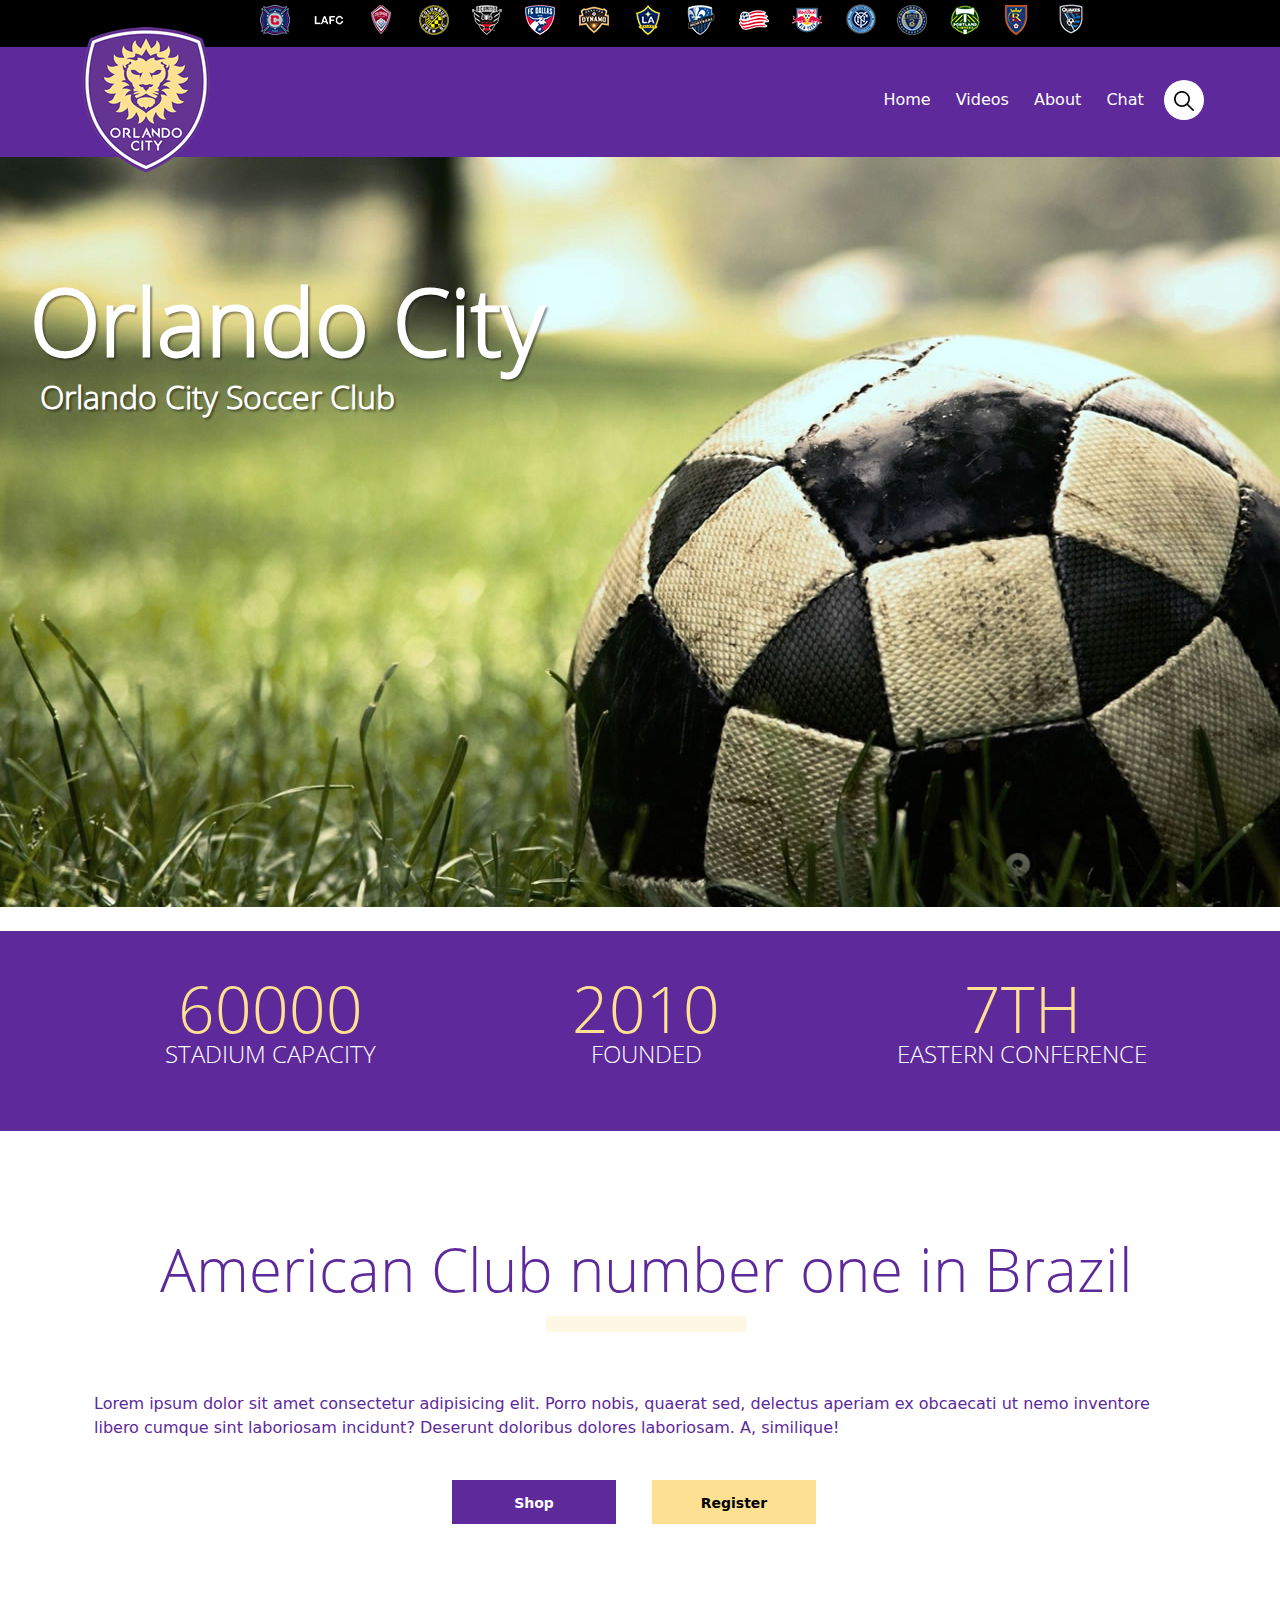
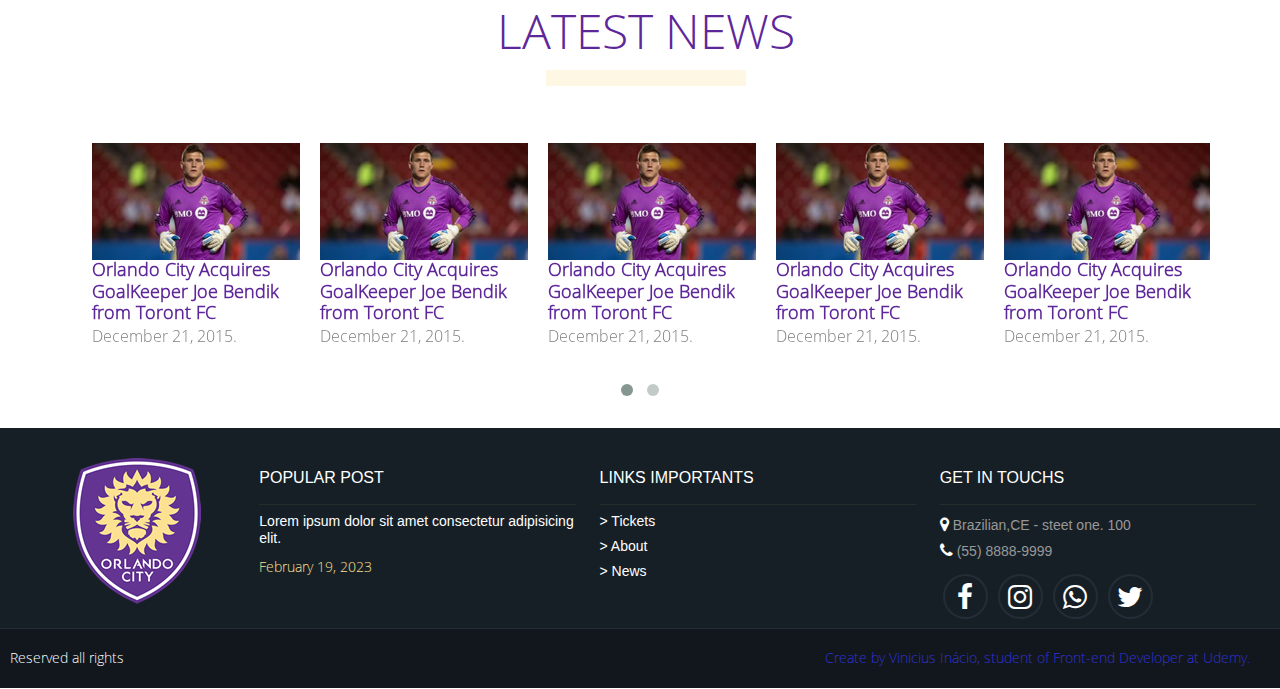
==== html/index.html @ a0ed49b6 "Initial commit" ====
<!DOCTYPE html>
<html lang="pt-br">
    <head>
        <meta charset="UTF-8">
        <meta http-equiv="X-UA-Compatible" content="IE=edge">
        <meta name="viewport" content="width=device-width, initial-scale=1.0">
        <link rel="stylesheet" href="../bootstrap/css/bootstrap.min.css">
        <link rel="stylesheet" href="/bootstrap/owl-carousel/owl-carousel/owl.carousel.css">
        <link rel="stylesheet" href="/bootstrap/owl-carousel/owl-carousel/owl.theme.css">
        <link rel="stylesheet" href="https://cdnjs.cloudflare.com/ajax/libs/font-awesome/4.7.0/css/font-awesome.min.css">
        <link rel="stylesheet" href="../css/style.css">
        <link rel="shortcut icon" href="../lib/img/orlando-logo.ico" type="image/x-icon">
        <title>Orlando City</title>
    </head>
        <body> 

                <header>

                            <div class="header-black">
                                <div class="container">
                                    <ul >
                                        <li class="clube-01"><a href="#"></a></li>
                                        <li class="clube-02"><a href="#"></a></li>
                                        <li class="clube-03"><a href="#"></a></li>
                                        <li class="clube-04"><a href="#"></a></li>
                                        <li class="clube-05"><a href="#"></a></li>
                                        <li class="clube-06"><a href="#"></a></li>
                                        <li class="clube-07"><a href="#"></a></li>
                                        <li class="clube-08"><a href="#"></a></li>
                                        <li class="clube-09"><a href="#"></a></li>
                                        <li class="clube-10"><a href="#"></a></li>
                                        <li class="clube-11"><a href="#"></a></li>
                                        <li class="clube-12"><a href="#"></a></li>
                                        <li class="clube-13"><a href="#"></a></li>
                                        <li class="clube-14"><a href="#"></a></li>
                                        <li class="clube-15"><a href="#"></a></li>
                                        <li class="clube-16"><a href="#"></a></li>
                                    </ul>
                                    
                                </div>
                            </div>

                            <div class="container">
                                <img id="logo" src="/lib/img/orlando-logo.png" alt="LogoTipo">
                            </div>

                    
                           <nav >
                                <ul id="menu">
                                    <li><a href="">Home</a></li>
                                      <li><a href="videos.html">Videos</a></li>
                                    <li><a href="">About</a></li>
                                    <li><a href="">Chat</a></li>
                                    <li id="search">
                                        <div class="search-box">
                                            <input type="text" class="search-text" placeholder="Search">
                                            <a href="" class="search-btn">
                                                  <img src="/lib/img/loupe.png" alt="SearchImage" height="20px" width="20px" >
                                            </a>
                                        </div>
                                    </li>
                                </ul>
                           </nav>

                </header>

                <section>

                    <div id="banner">
                        <h1>Orlando City  <small>Orlando City Soccer Club</small></h1>
                    </div><!--closed #banner-->
                    <br>
                    <div id="estatistics">
                        <div class="container">
                            <div class="row text-center"">
                                <div class="col-md-4">
                                    <p>60000<small>Stadium Capacity</small></p>
                                </div>
                                <div class="col-md-4">
                                    <p>2010<small>Founded</small></p>
                                </div>
                                <div class="col-md-4">
                                    <p>7th<small>Eastern Conference</small></p>
                                </div>
                            
                            </div>
                        </div> <!--closed .container-->
                    </div> <!-- closed #estatistics-->

                    <div class="container">
                        <div id="call-to-action">
                            <div class="row text-center">
                                <h2>American Club number one in Brazil</h2>
                                <hr>
                            
                            </div>

                            <div class="row">
                                <p>Lorem ipsum dolor sit amet consectetur adipisicing elit. Porro nobis, quaerat sed, 
                                    delectus aperiam ex obcaecati ut nemo inventore libero
                                    cumque sint laboriosam incidunt? 
                                    Deserunt doloribus dolores laboriosam. A, similique!
                                </p>
                            </div>

                            <div class="row row-max-400" id="btns">
                                <div class="col-md-6">
                                    <a href="#" id="btn-purple" class="btn btn-primary btn-sm"><strong>Shop</strong></a>
                                </div><!--SHOP-->
                                <div class="col-md-6">
                                    <a href="#" id="btn-yellow" class="btn btn-primary btn-sm"><strong>Register</strong></a>
                                </div><!--REGISTER-->
                            </div>

                        </div> <!--call-to-action-->
                    </div> <!--container-->

                    <div id="news" class="container">

                        <div class="row text-center">
                            <h2>LATEST NEWS</h2>
                            <hr>
                        </div>

                        <div class="row thumbnails owl-carousel">

                            <div class="items">

                                <div class="item-inner">
                                    <img src="../lib/img/noticia-thumb.jpg" alt="noticia">
                                    <h3>Orlando City Acquires GoalKeeper Joe Bendik from Toront FC</h3>
                                    <time>December 21, 2015.</time>
                                </div><!--item-inner-->

                            </div>

                            <div class="items">

                                <div class="item-inner">
                                    <img src="../lib/img/noticia-thumb.jpg" alt="noticia">
                                    <h3>Orlando City Acquires GoalKeeper Joe Bendik from Toront FC</h3>
                                    <time>December 21, 2015.</time>
                                </div><!--item-inner-->

                            </div>

                            <div class="items">

                                <div class="item-inner">
                                    <img src="../lib/img/noticia-thumb.jpg" alt="noticia">
                                    <h3>Orlando City Acquires GoalKeeper Joe Bendik from Toront FC</h3>
                                    <time>December 21, 2015.</time>
                                </div><!--item-inner-->

                            </div>

                            <div class="items">

                                <div class="item-inner">
                                    <img src="../lib/img/noticia-thumb.jpg" alt="noticia">
                                    <h3>Orlando City Acquires GoalKeeper Joe Bendik from Toront FC</h3>
                                    <time>December 21, 2015.</time>
                                </div><!--item-inner-->

                            </div>

                            <div class="items">

                                <div class="item-inner">
                                    <img src="../lib/img/noticia-thumb.jpg" alt="noticia">
                                    <h3>Orlando City Acquires GoalKeeper Joe Bendik from Toront FC</h3>
                                    <time>December 21, 2015.</time>
                                </div><!--item-inner-->

                            </div>

                            <div class="items">

                                <div class="item-inner">
                                    <img src="../lib/img/noticia-thumb.jpg" alt="noticia">
                                    <h3>Orlando City Acquires GoalKeeper Joe Bendik from Toront FC</h3>
                                    <time>December 21, 2015.</time>
                                </div><!--item-inner-->

                            </div>

                            <div class="items">

                                <div class="item-inner">
                                    <img src="../lib/img/noticia-thumb.jpg" alt="noticia">
                                    <h3>Orlando City Acquires GoalKeeper Joe Bendik from Toront FC</h3>
                                    <time>December 21, 2015.</time>
                                </div><!--item-inner-->

                            </div>

                            <div class="items">

                                <div class="item-inner">
                                    <img src="../lib/img/noticia-thumb.jpg" alt="noticia">
                                    <h3>Orlando City Acquires GoalKeeper Joe Bendik from Toront FC</h3>
                                    <time>December 21, 2015.</time>
                                </div><!--item-inner-->

                            </div>
                            
                           
                        </div><!-- row thumbnails owl-carousel -->
                        
                    </div><!-- news container-->




                </section>

                <footer class="row">

                    <div  class="container" id="large">
                       
                        <div class="row">
                            <div class="col-md-2">

                                <img class="logo" src="/lib/img/orlando-logo.png" alt="LogoTipo">

                            </div><!--col-md-2 img-->

                            <div class="col-md-10">

                                <div class="row" id="col-10">
                                    <div class="row cols">
                                        <div class="col-md-4 col-1">
                                            <h4>Popular Post</h4>

                                            <ul class="list-unstyled">
                                                <li>
                                                    <h5>Lorem ipsum dolor sit amet consectetur adipisicing elit.</h5>
                                                    <time>February 19, 2023</time>
                                                    
                                                </li>
                                            </ul>

                                        </div>
                                        <div class="col-md-4 col-2">
                                            <h4>Links importants</h4>

                                            <ul class="list-unstyled">
                                                
                                                <li><a href="#"><h5>> Tickets</a></h5></li>
                                                <li><a href="#"><h5>> About</a></h5></li>
                                                <li><a href="#"><h5>> News</a></h5></li>

                                            </ul>
                                        </div>
                                        <div class="col-md-4 col-3">
                                            <h4>get in touchs</h4>
                                            <ul class="list-unstyled loc_phone">
                                                <address>
                                                    <div id="i_location"><i class="fa fa-map-marker"></i><a href="#"> Brazilian,CE - steet one. 100</a></div>
                                                </address>
                                                <li>
                                                    <div class="i_phone"><i class="fa fa-phone" aria-hidden="true"></i><a href="#"> (55) 8888-9999</a></div>
                                                </li>
                                            </ul>
                                                <ul class="list-unstyled list-socials">
                                                    <li>
                                                        <a href="#" target="_blank"><i class="fa fa-facebook fa-2x"></i></a>
                                                    </li>
                                                    <li>
                                                        <a href="#" target="_blank"><i class="fa fa-instagram fa-2x"></i></a>
                                                    </li>
                                                    <li>
                                                        <a href="#" target="_blank"><i class="fa fa-whatsapp fa-2x"></i></a>
                                                    </li>
                                                    <li>
                                                        <a href="#" target="_blank"><i class="fa fa-twitter fa-2x"></i></a>
                                                    </li>
                                                </ul>
                                        </div> 
                                    </div> <!--.cols-->
                                </div>

                            </div> <!--col-md-10-->
                        </div>

                    </div>

                    <div  id="small">

                        <div>
                            <p id="p_left"> Reserved all rights </p>
                            <p id="p_right"> Create by Vinicius Inácio, student of Front-end Developer at Udemy. </p>
                        </div>

                    </div>

                </footer>

                <script src="/bootstrap/js/jquery-3.6.3.min.js"></script>
                <script src="/bootstrap/owl-carousel/owl-carousel/owl.carousel.min.js"></script>
                <script src="/bootstrap/js/bootstrap.min.js"></script>
                <script src="/bootstrap/js/efeito.js"></script>
                
        </body>
</html>
---- css/style.css ----
@import url('https://fonts.googleapis.com/css2?family=Open+Sans&display=swap');
@import url('https://fonts.googleapis.com/css2?family=Open+Sans:wght@300&display=swap');

@font-face {
   font-family: 'OpenSans-Light';
   src: url("../lib/fonts/OpenSans-Light.ttf");
}
body{
   padding: 0;
   margin: 0;
}
header {
width: 100%;
height: 157px;
background-color: #5e299a;
z-index: 2;
position: relative;
}
#header_videos{
   margin-bottom: 100px;
}
header .container{
   position: relative;
}
header .header-black{
   height: 47px;
   background-color: black;
}
header .header-black li {
   background-image: url("../lib/img/clubs.png");
   background-repeat: no-repeat;
   display: inline-block;
   margin:4px 8px;
}
ul{
   padding-left: 170px;
}
header .header-black li a {
   width: 32px;
   height: 32px;
   display: block;
}
header .header-black li.clube-01 {
   background-position: 0px 0px;
}
header .header-black li.clube-02 {
   background-position: -48px 0px;
}
header .header-black li.clube-03 {
   background-position: -95px 0px;
}
header .header-black li.clube-04 {
   background-position: -140px 0px;
}
header .header-black li.clube-05 {
   background-position: -190px 0px;
}
header .header-black li.clube-06 {
   background-position: -240px 0px;
}
header .header-black li.clube-07 {
   background-position: -289px 0px;
}
header .header-black li.clube-08 {
   background-position: -335px 0px;
}
header .header-black li.clube-09 {
   background-position: -380px 0px;
}
header .header-black li.clube-10 {
   background-position: -429px 0px;
}
header .header-black li.clube-11 {
   background-position: -479px 0px;
}
header .header-black li.clube-12 {
   background-position: -527px 0px;
}
header .header-black li.clube-13 {
   background-position: -579px 0px;
}
header .header-black li.clube-14 {
   background-position: -629px 0px;
}
header .header-black li.clube-15 {
   background-position: -677px 0px;
}
header .header-black li.clube-16 {
   background-position: -719px 0px;
}
#logo{
   position: absolute;
   top: -20px;
   z-index: 3;
}
#menu{
   position: absolute;
   right: 43px;
  list-style-type: none;
  max-width: 100%;
  padding: 33px;
}
#menu li{
   display: inline;
}
#menu li a{
   text-decoration: none;
   display: inline-block;
   padding: 8px 10px;
   color: white;
   transition: background .6s;
}
.search-box{
   transform: translate(-50%, -50%);
   background:none;
   height: 40px;
   border-radius: 40px;
   display: inline;
 
}
.search-text{
   font-family: 'Open Sans','sans-serif';
   border: none;
   background: none;
   outline: none;
   padding: 0px;
   color: white;
   line-height: 0px;
   width: 0;
   font-size: 16px;
   transition: .5s;
}
.search-btn{
   width: 40px;
   height: 40px;
   border-radius: 60%;
   background: white;
   display: flex;
   justify-content: center;
   align-items: center
}
.search-box:hover > .search-text {
   width: 240px;
   height: 30px;
   background: white;
   color: black;
}
#banner{
width: 100%;
height: 750px;
background-image: url("../lib/img/banner.jpg");
}
#banner h1{
   transition: 1s;
   font-size: 92px;
   font-family: 'OpenSans-Light';
   font-weight: bold;
   position: absolute;
  margin-left:30px;
   top: 270px;
   color: white;
   z-index: 2;
   text-shadow: 2px 2px 2px rgb(0, 0, 0, .40);
}
#banner h1.efeito{
   color: #5e299a;
   font-size: 12em;
}
#banner h1 small{
   font-size: 32px;
   position: absolute;
   color: white;
   z-index: 2;
   display: block;
   left: 10px;
   font-family: 'OpenSans-Light';
}
#news{
   padding: 20px 0px;
}
#news h2{
   color: #5e2799;
   font-family: 'OpenSans-Light';
   font-size: 48px;
   text-align: center;
}
#news hr{
   border: #fde092 solid 8px;
   width: 200px;
   margin: 0 auto;
   margin-bottom: 10px;
}
#news .thumbnails{
   margin-top: 27px;
}
#news h3{
   color: #5e2799;
   font-size: 18px;
   font-family: 'OpenSans-Light';
   font-weight: bold;
   margin-bottom: 0px;
}
#news time{
   color: gray;
}

/*conf imagens div em geral para todas */
section .item{
   padding:0;
   position: relative;
   width: 690px;
   margin: 0px 10px;
}
section .item2{
   padding: 0 27em;
   left: 30px;
   position: absolute;
}
section .item-inner{
   padding: 4px 2px;
   position: relative;
   margin: 10px 0px;
}

section .item-inner h3{
   color: #5e299a;
   font-size: 10px;
   font-weight: bold;
   margin-bottom: 0;
}
section .item-inner time{
   font-family: 'OpenSans-Light';
   color: gray;
}
#news .thumbnails .item-inner{
   padding: 10px;
}
#news .thumbnails .item-inner img{
   width: 100%;
}


/*conf geral da div estatistic*/
#estatistics{
   background-color: #5e299a;
   width: 100%;
   height: 200px;
   text-align: center;
}

#estatistics p{
   color: #fde092;
   text-transform: uppercase;
   font-family: 'OpenSans-Light';
   font-size: 64px;
   margin-top: 33px;
}
#estatistics p small{
   color: #fff;
   font-family: 'OpenSans-Light';
   font-size: 24px;
   display: block;
   margin-top: -23px;
}
#call-to-action, #all-videos{
   margin-top: 105px;
   margin-bottom: 60px;
}
#call-to-action h2, #all-videos{
   font-size: 60px;
   color: #5e299a;
   font-family: 'OpenSans-Light';
}
#call-to-action hr, #all-videos hr{
   border: #fde092 solid 8px;
   width: 200px;
   margin: 0 auto;
}
#call-to-action p{
   margin-top: 60px;
   margin-bottom: 40px;
   color: #5e299a;
}
#call-to-action #btn-purple {
   min-width: 164px;
   height: 44px;
   background-color: #5e299a;
   border-color: #5e299a;
   color: white;
   border-radius: 0;
}
#call-to-action #btn-yellow{
   min-width: 164px;
   height: 44px;
   background-color: #fde092;
   border-color: #fde092;
   color: black;
   border-radius: 0;
}
#call-to-action #btns, strong{
   margin: 0 auto;
   max-width: 400px;
   line-height: 36px;
   margin-bottom: 20px;
}
footer{
   width: 100%;
   font-family: 'OpenSans-Light';
}
.row{
   margin-left: 0;
}
footer #large {
   height: 200px;
   background-color: #171f26;
}
footer #small{
   height: 60px;
   background-color: #11171d;
   border-top: #242d37 solid 1px;
   line-height: 60px;
}
footer #small #p_left{
   color: white;
   position: absolute;
   left: 10px;
   font-size: 14px;
}
footer #small #p_right{
   color: rgb(50, 50, 213);
   position: absolute;
   right: 30px;
   font-size: 14px;
}
footer .logo{
   position: absolute;
   left: 73px;
   margin-top: 30px;
}
footer .cols time{
   color: #fde092;
   font-size: 14px;
}
footer .cols h4{
   color: #fff;
   text-transform: uppercase;
   font-family: Arial;
   font-size: 16px;
   padding-bottom: 17px;
   padding-top: 40px;
   border-bottom: #242d27 solid 1px;
}
footer .cols h5{
   color: white;
   font-size: 14px;
   font-family: arial;
}
footer .cols a{
   color: #fff;
   font-size: 14px;
   font-family: arial;
   text-decoration: none;
}
footer address{
   margin-bottom: 2px;
}
footer #i_location i{
   color: white;
}
footer #i_location a{
   color: #989898;
   font-family: arial;
   text-decoration: none;
}
footer .i_phone i{
   color: white;
}
footer .i_phone a{
   color: #989898;
   font-family: arial;
}
footer .loc_phone{
   margin-bottom: 4px;
}
footer .list-socials a{
   width: 45px;
   height: 45px;
   border-radius: 23px;
   border: #242D37 solid 2px;
   display: block;
   text-align: center;
   margin-top: 7px;
   padding: 7px;
}
footer .list-socials li{
   display: inline-block;
   margin: 0 3px;
}
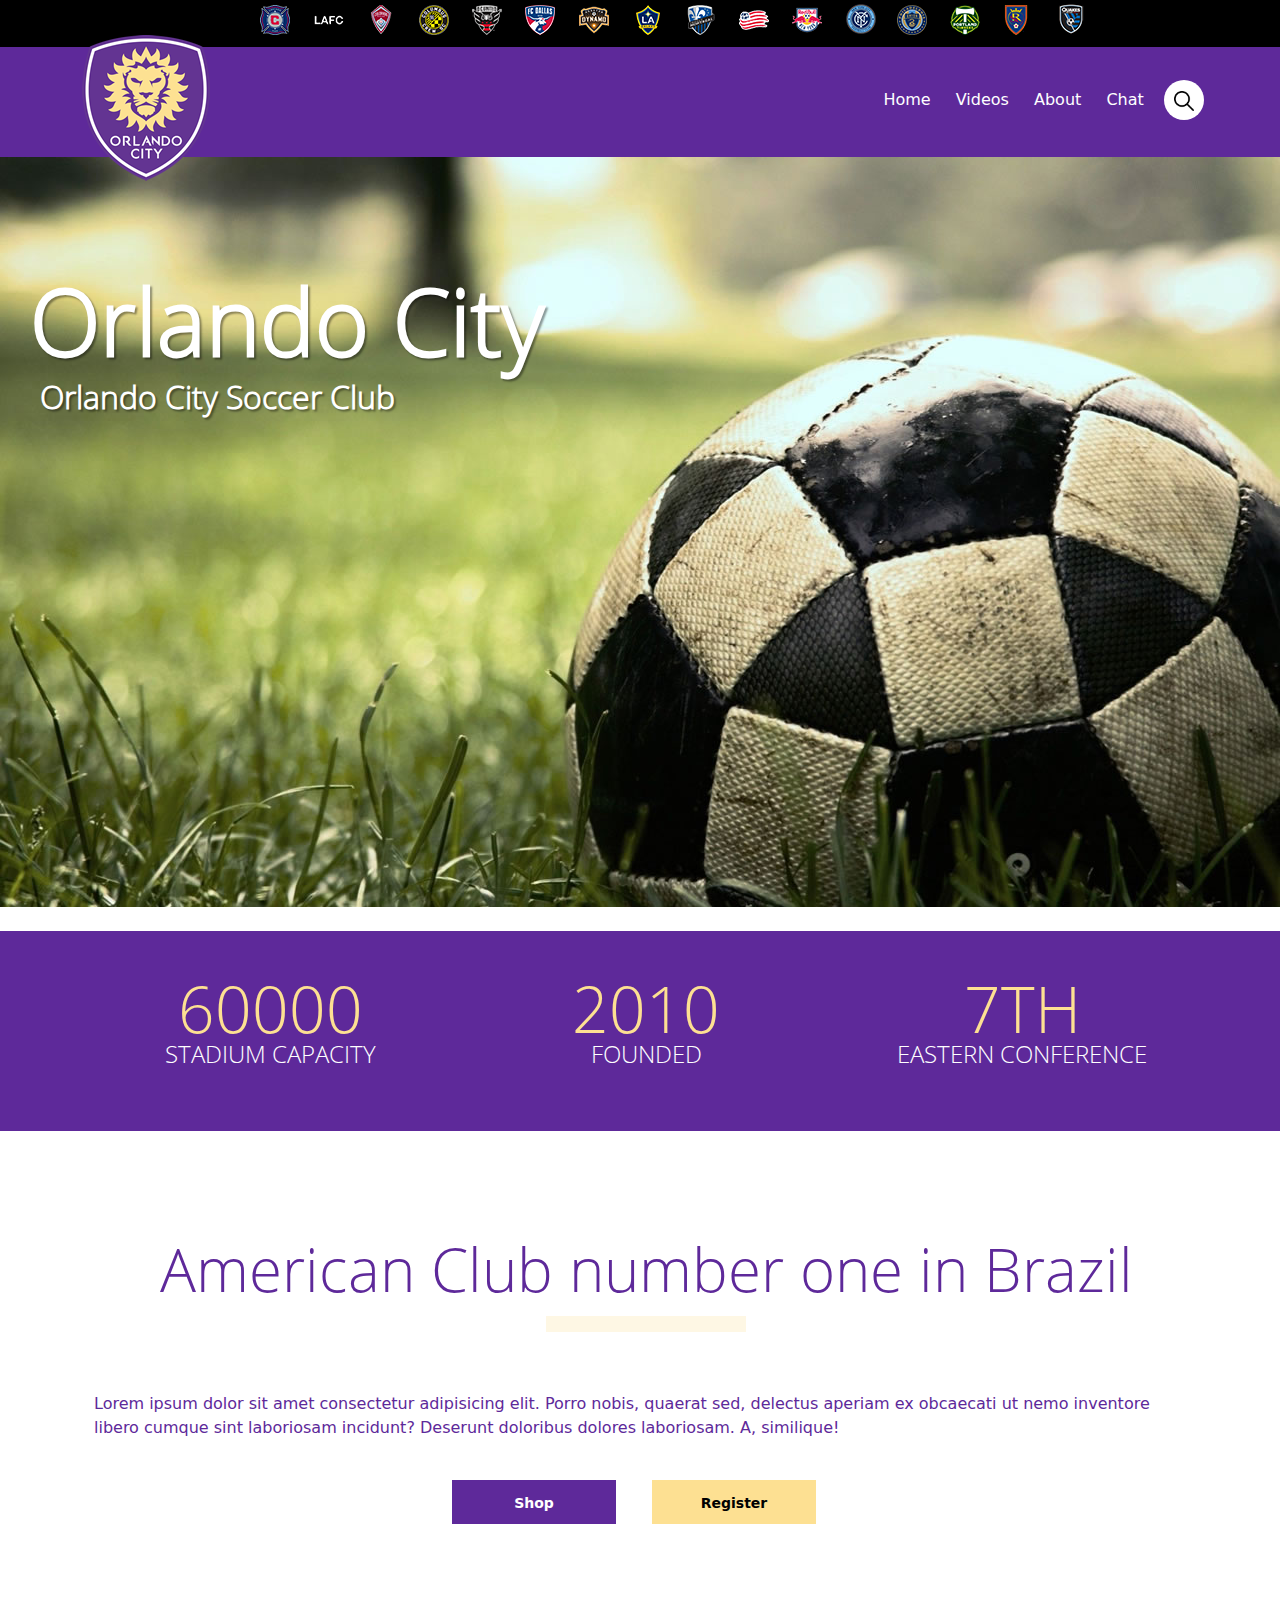
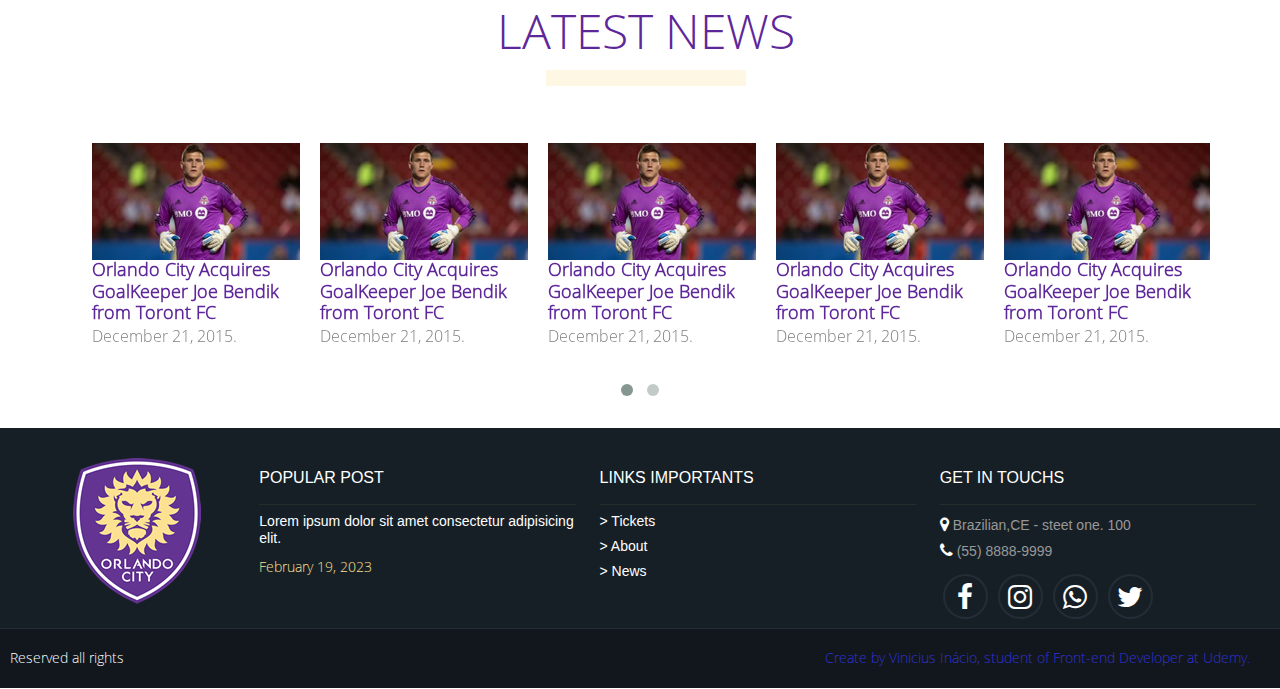
==== commit 890bec0d: "update responsive" ====
--- a/html/index.html
+++ b/html/index.html
@@ -2,13 +2,14 @@
 <html lang="pt-br">
     <head>
         <meta charset="UTF-8">
+        <meta name="viewport" content="width:device-width, initial-scale=1">
         <meta http-equiv="X-UA-Compatible" content="IE=edge">
-        <meta name="viewport" content="width=device-width, initial-scale=1.0">
         <link rel="stylesheet" href="../bootstrap/css/bootstrap.min.css">
-        <link rel="stylesheet" href="/bootstrap/owl-carousel/owl-carousel/owl.carousel.css">
-        <link rel="stylesheet" href="/bootstrap/owl-carousel/owl-carousel/owl.theme.css">
+        <link rel="stylesheet" href="../bootstrap/owl-carousel/owl-carousel/owl.carousel.css">
+        <link rel="stylesheet" href="../bootstrap/owl-carousel/owl-carousel/owl.theme.css">
         <link rel="stylesheet" href="https://cdnjs.cloudflare.com/ajax/libs/font-awesome/4.7.0/css/font-awesome.min.css">
         <link rel="stylesheet" href="../css/style.css">
+        <link rel="stylesheet" href="../css/orlando-mobile.css">
         <link rel="shortcut icon" href="../lib/img/orlando-logo.ico" type="image/x-icon">
         <title>Orlando City</title>
     </head>
@@ -16,8 +17,16 @@
 
                 <header>
 
+                    <div class="container">
+                        <img id="logo" src="../lib/img/orlando-logo.png" alt="LogoTipo">
+                    </div>
+
                             <div class="header-black">
+                                
                                 <div class="container">
+                                    <button id="btn-bars" type="button"><i class="fa fa-bars"></i></button>
+                                    <button id="btn-search" type="button"><i class="fa fa-search"></i></button>
+                                    
                                     <ul >
                                         <li class="clube-01"><a href="#"></a></li>
                                         <li class="clube-02"><a href="#"></a></li>
@@ -40,9 +49,7 @@
                                 </div>
                             </div>
 
-                            <div class="container">
-                                <img id="logo" src="/lib/img/orlando-logo.png" alt="LogoTipo">
-                            </div>
+                            
 
                     
                            <nav >
@@ -55,7 +62,7 @@
                                         <div class="search-box">
                                             <input type="text" class="search-text" placeholder="Search">
                                             <a href="" class="search-btn">
-                                                  <img src="/lib/img/loupe.png" alt="SearchImage" height="20px" width="20px" >
+                                                  <img src="../lib/img/loupe.png" alt="SearchImage" height="20px" width="20px" >
                                             </a>
                                         </div>
                                     </li>
@@ -221,7 +228,7 @@
                         <div class="row">
                             <div class="col-md-2">
 
-                                <img class="logo" src="/lib/img/orlando-logo.png" alt="LogoTipo">
+                                <img class="logo" src="../lib/img/orlando-logo.png" alt="LogoTipo">
 
                             </div><!--col-md-2 img-->
 
@@ -296,10 +303,10 @@
 
                 </footer>
 
-                <script src="/bootstrap/js/jquery-3.6.3.min.js"></script>
-                <script src="/bootstrap/owl-carousel/owl-carousel/owl.carousel.min.js"></script>
-                <script src="/bootstrap/js/bootstrap.min.js"></script>
-                <script src="/bootstrap/js/efeito.js"></script>
+                <script src="../bootstrap/js/jquery-3.6.3.min.js"></script>
+                <script src="../bootstrap/owl-carousel/owl-carousel/owl.carousel.min.js"></script>
+                <script src="../bootstrap/js/bootstrap.min.js"></script>
+                <script src="../bootstrap/js/efeito.js"></script>
                 
         </body>
 </html>--- a/css/style.css
+++ b/css/style.css
@@ -90,7 +90,7 @@
 }
 #logo{
    position: absolute;
-   top: -20px;
+   top: 35px;
    z-index: 3;
 }
 #menu{
@@ -395,4 +395,7 @@
 footer .list-socials li{
    display: inline-block;
    margin: 0 3px;
+}
+#btn-bars, #btn-search{
+   display: none;
 }--- a/css/orlando-mobile.css
+++ b/css/orlando-mobile.css
@@ -0,0 +1,49 @@
+/*tamanho padrão para tablets*/
+@media only screen and (max-width: 1200px) {
+    .header-black ul {
+        display: none;
+    }
+    #logo{
+        margin-top: 40px;
+    }
+}
+
+/*tamanho padrão para smartphones*/
+@media only screen and (max-width: 480px) {
+    .header-black ul, #menu {
+        display: none;
+    }
+    #logo{
+        left: 32%;
+        margin-top: 40px;
+    }
+    #btn-bars, #btn-search {
+        color: #fff;
+        font-size: 22px;
+        position: absolute;
+        top: 4px;
+        background: none;
+        border: none;
+        display: block;
+    }
+    #btn-bars{
+        left:0;
+    }
+    #btn-search{
+        right: 0;
+    }
+    #banner{
+        height: 317px;
+        background-size: cover;
+        background-position: 0;
+        text-align: center;
+    }
+    #banner h1{
+        top:180px;
+        font-size: 48px;
+        left: 0;
+    }
+    #banner h1 small{
+        font-size: 22px;
+    }
+}